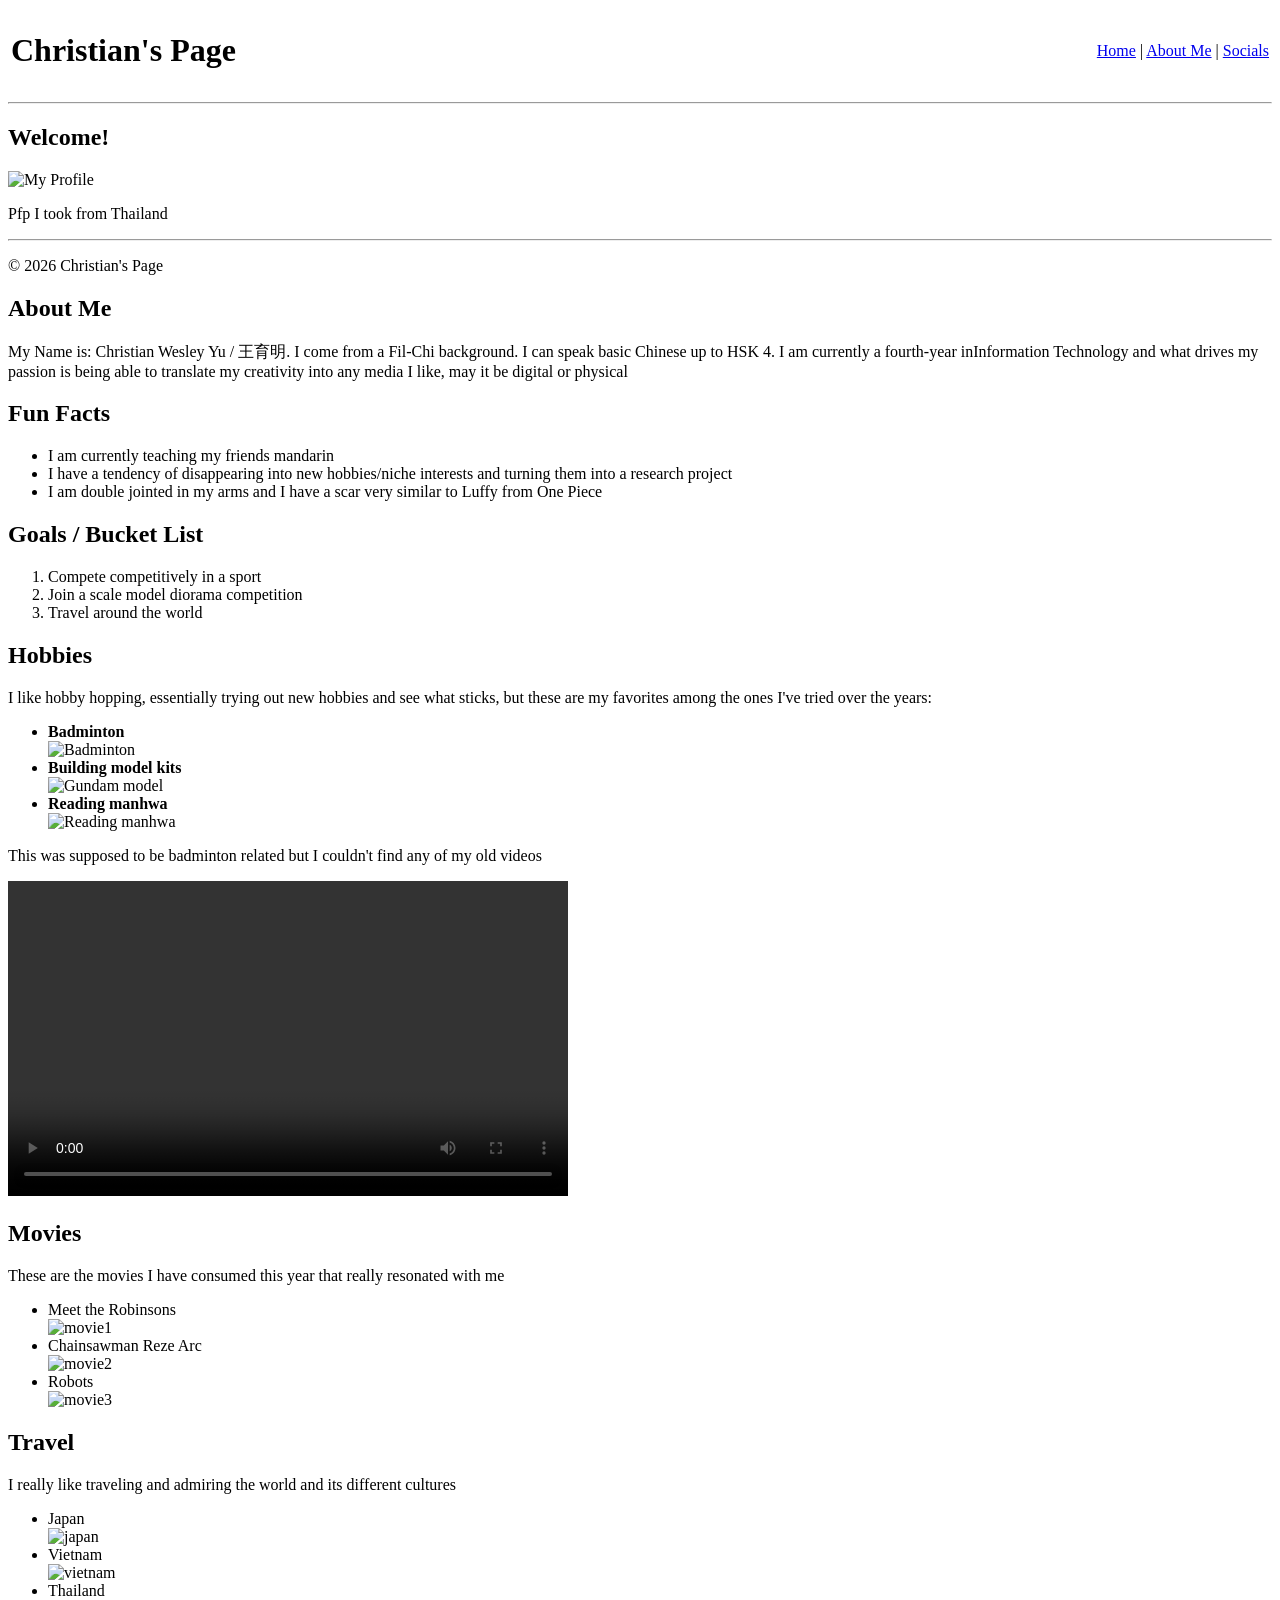
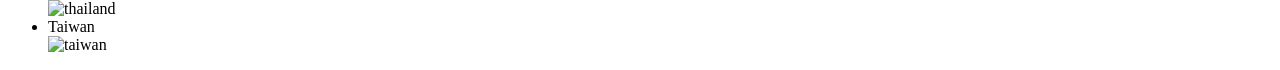
==== me.html @ 3c87f2cc "Add files via upload" ====
<!DOCTYPE html>
<html lang="en">
<head>
    <meta charset="UTF-8">
    <meta name="viewport" content="width=device-width, initial-scale=1.0">
    <title>Christian's Page</title>
</head>
<body>
    
    <table width="100%">
        <tr>
            <td><h1>Christian's Page</h1></td>
            <td align="right">
                <a href="index.html">Home</a> | 
                <a href="me.html">About Me</a> | 
                <a href="socials.html">Socials</a>
            </td>
        </tr>
    </table>
    <hr>

    
    <main>
        <h2>Welcome!</h2>
        
        
    <img src="pictures/pfp.jpg" alt="My Profile" width="300">        
        <p>Pfp I took from Thailand</p>
    </main>

    <footer>
        <hr>
        <p>&copy; 2026 Christian's Page</p>
    </footer>
</body>
</html>

<main>
    <section>
        <h2>About Me</h2>
        <p>My Name is: Christian Wesley Yu / 王育明. I come from a Fil-Chi background. I can speak basic Chinese up to HSK 4. I am currently a fourth-year inInformation Technology and what drives my passion is being able to translate my creativity into any media I like, may it be digital or physical</p>
    </section>
    
    <section>
        <h2>Fun Facts</h2>
        <ul>
            <li>I am currently teaching my friends mandarin</li>
            <li>I have a tendency of disappearing  into new hobbies/niche interests and turning them into a research project</li>
            <li>I am double jointed in my arms and I have a scar very similar to Luffy from One Piece</li>
        </ul>
    </section>
    
    <section>
        <h2>Goals / Bucket List</h2>
        <ol>
            <li>Compete competitively in a sport</li>
            <li>Join a scale model diorama competition</li>
            <li>Travel around the world</li>
            
        </ol>
    </section>
    
<section>
    <h2>Hobbies</h2>
    <p>I like hobby hopping, essentially trying out new hobbies and see what sticks, but these are my favorites among the ones I've tried over the years:</p>
    
    <ul>
        <li>
            <strong>Badminton</strong>
            <br>
            <img src="pictures/badminton.jpg" alt="Badminton" width="100">
        </li>
        
        <li>
            <strong>Building model kits</strong>
            <br>
            <img src="pictures/gundam.jpg" alt="Gundam model" width="100">
        </li>
        
        <li>
            <strong>Reading manhwa</strong>
            <br>
            <img src="pictures/read.jpg" alt="Reading manhwa" width="100">
        </li>
    </ul>
    
    <p>This was supposed to be badminton related but I couldn't find any of my old videos</p>
    
    <video width="560" height="315" controls>
        <source src="videos/Badminton.mp4" type="video/mp4">
        Your browser does not support the video tag.
    </video>
</section>

    <section>
        <h2>Movies</h2>
        <p>These are the movies I have consumed this year that really resonated with me</p>
        <ul>
            <li>Meet the Robinsons</li>
            <img src="pictures/movie1.jpeg" alt="movie1" width="100">
            <li>Chainsawman Reze Arc</li>
            <img src="pictures/movie2.jpg" alt="movie2" width="100">  
            <li>Robots</li>
            <img src="pictures/movie3.jpg" alt="movie3" width="100">      
        </ul>
    </section>

        <section>
        <h2>Travel</h2>
        <p>I really like traveling and admiring the world and its different cultures</p>
        <ul>
            <li>Japan</li>
            <img src="pictures/japan.jpg" alt="japan" width="100">
            <li>Vietnam</li>
            <img src="pictures/vietnam.jpg" alt="vietnam" width="100">  
            <li>Thailand</li>
            <img src="pictures/thailand.jpg" alt="thailand" width="100">     
              <li>Taiwan</li>
            <img src="pictures/taiwan.jpg" alt="taiwan" width="100">       
        </ul>
    </section>
</main>
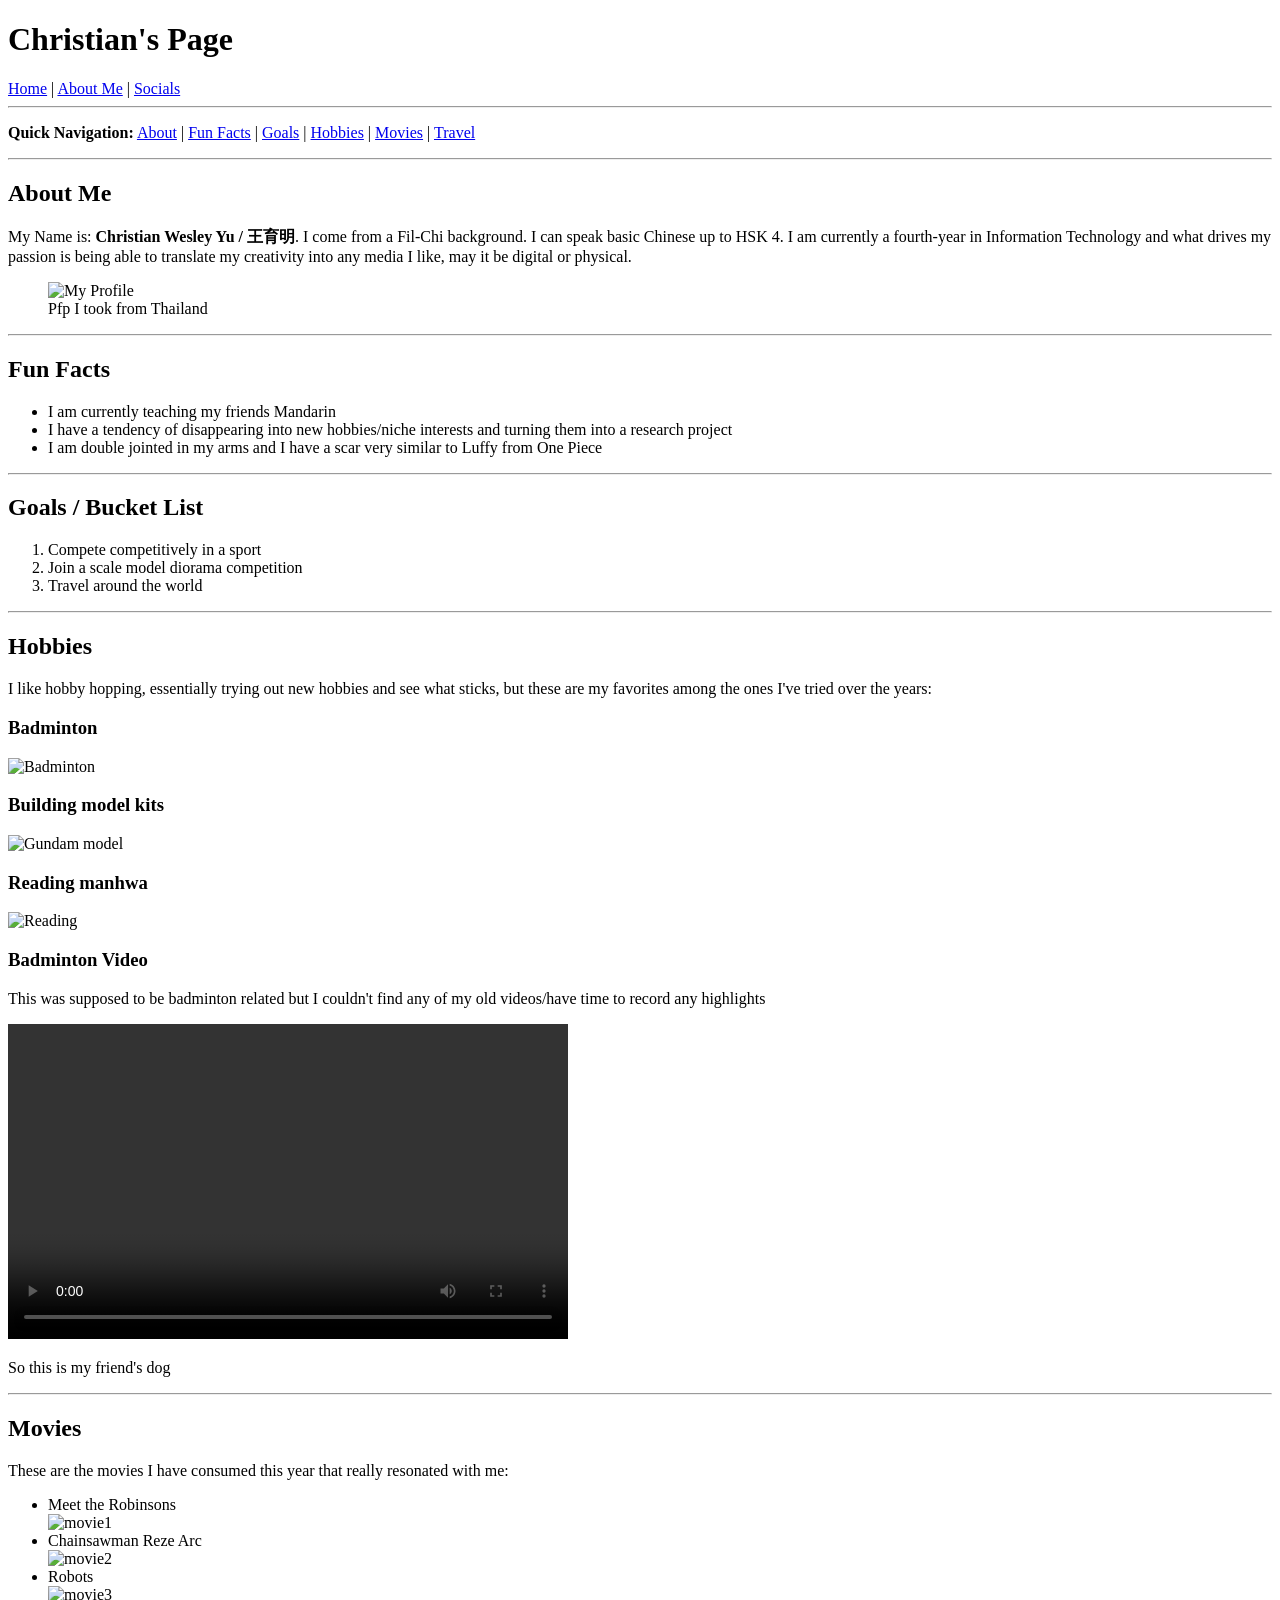
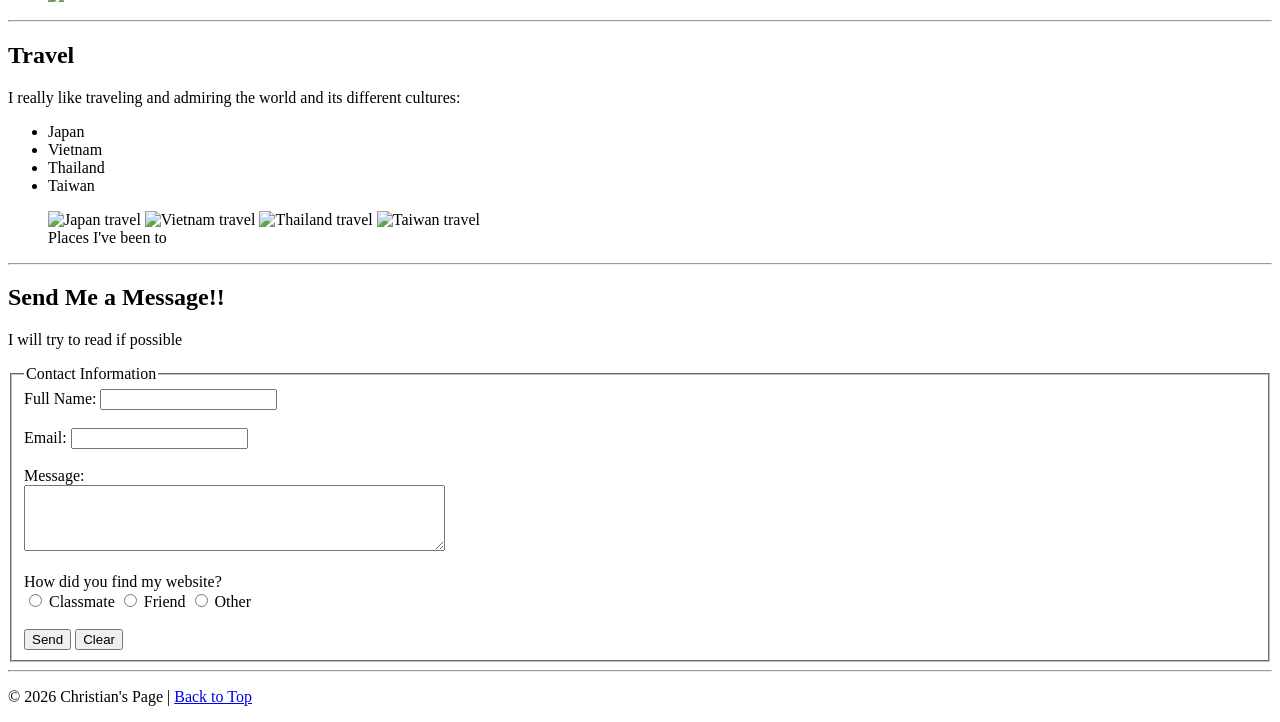
==== commit 3657ffae: "Add files via upload" ====
--- a/me.html
+++ b/me.html
@@ -3,121 +3,183 @@
 <head>
     <meta charset="UTF-8">
     <meta name="viewport" content="width=device-width, initial-scale=1.0">
-    <title>Christian's Page</title>
+    <title>Christian's Page - About Me</title>
 </head>
 <body>
-    
-    <table width="100%">
-        <tr>
-            <td><h1>Christian's Page</h1></td>
-            <td align="right">
-                <a href="index.html">Home</a> | 
-                <a href="me.html">About Me</a> | 
-                <a href="socials.html">Socials</a>
-            </td>
-        </tr>
-    </table>
+    <!-- SEMANTIC: Header -->
+    <header>
+        <h1>Christian's Page</h1>
+        <nav>
+            <a href="index.html">Home</a> | 
+            <a href="me.html">About Me</a> | 
+            <a href="socials.html">Socials</a>
+        </nav>
+        <hr>
+    </header>
+
+    <!-- SEMANTIC: Navigation for within-page links -->
+    <nav>
+        <p><strong>Quick Navigation:</strong> 
+            <a href="#about">About</a> | 
+            <a href="#funfacts">Fun Facts</a> | 
+            <a href="#goals">Goals</a> | 
+            <a href="#hobbies">Hobbies</a> | 
+            <a href="#movies">Movies</a> | 
+            <a href="#travel">Travel</a>
+        </p>
+    </nav>
+
     <hr>
 
-    
+    <!-- SEMANTIC: Main content -->
     <main>
-        <h2>Welcome!</h2>
-        
-        
-    <img src="pictures/pfp.jpg" alt="My Profile" width="300">        
-        <p>Pfp I took from Thailand</p>
-    </main>
+        <!-- SEMANTIC: Section with id for within-page link -->
+        <section id="about">
+            <h2>About Me</h2>
+            <p>My Name is: <strong>Christian Wesley Yu / 王育明</strong>. I come from a Fil-Chi background. I can speak basic Chinese up to HSK 4. I am currently a fourth-year in Information Technology and what drives my passion is being able to translate my creativity into any media I like, may it be digital or physical.</p>
+            
+            <figure>
+                <img src="pictures/pfp.jpg" alt="My Profile" width="300">  
+                <figcaption>Pfp I took from Thailand</figcaption>
+            </figure>
+        </section>
 
-    <footer>
         <hr>
-        <p>&copy; 2026 Christian's Page</p>
-    </footer>
-</body>
-</html>
 
-<main>
-    <section>
-        <h2>About Me</h2>
-        <p>My Name is: Christian Wesley Yu / 王育明. I come from a Fil-Chi background. I can speak basic Chinese up to HSK 4. I am currently a fourth-year inInformation Technology and what drives my passion is being able to translate my creativity into any media I like, may it be digital or physical</p>
-    </section>
-    
-    <section>
-        <h2>Fun Facts</h2>
-        <ul>
-            <li>I am currently teaching my friends mandarin</li>
-            <li>I have a tendency of disappearing  into new hobbies/niche interests and turning them into a research project</li>
-            <li>I am double jointed in my arms and I have a scar very similar to Luffy from One Piece</li>
-        </ul>
-    </section>
-    
-    <section>
-        <h2>Goals / Bucket List</h2>
-        <ol>
-            <li>Compete competitively in a sport</li>
-            <li>Join a scale model diorama competition</li>
-            <li>Travel around the world</li>
+        <section id="funfacts">
+            <h2>Fun Facts</h2>
+            <ul>
+                <li>I am currently teaching my friends Mandarin</li>
+                <li>I have a tendency of disappearing into new hobbies/niche interests and turning them into a research project</li>
+                <li>I am double jointed in my arms and I have a scar very similar to Luffy from One Piece</li>
+            </ul>
+        </section>
+
+        <hr>
+
+        <section id="goals">
+            <h2>Goals / Bucket List</h2>
+            <ol>
+                <li>Compete competitively in a sport</li>
+                <li>Join a scale model diorama competition</li>
+                <li>Travel around the world</li>
+            </ol>
+        </section>
+
+        <hr>
+
+        <section id="hobbies">
+            <h2>Hobbies</h2>
+            <p>I like hobby hopping, essentially trying out new hobbies and see what sticks, but these are my favorites among the ones I've tried over the years:</p>
             
-        </ol>
-    </section>
-    
-<section>
-    <h2>Hobbies</h2>
-    <p>I like hobby hopping, essentially trying out new hobbies and see what sticks, but these are my favorites among the ones I've tried over the years:</p>
-    
-    <ul>
-        <li>
-            <strong>Badminton</strong>
-            <br>
-            <img src="pictures/badminton.jpg" alt="Badminton" width="100">
-        </li>
-        
-        <li>
-            <strong>Building model kits</strong>
-            <br>
-            <img src="pictures/gundam.jpg" alt="Gundam model" width="100">
-        </li>
-        
-        <li>
-            <strong>Reading manhwa</strong>
-            <br>
-            <img src="pictures/read.jpg" alt="Reading manhwa" width="100">
-        </li>
-    </ul>
-    
-    <p>This was supposed to be badminton related but I couldn't find any of my old videos</p>
-    
-    <video width="560" height="315" controls>
-        <source src="videos/Badminton.mp4" type="video/mp4">
-        Your browser does not support the video tag.
-    </video>
-</section>
+            <article>
+                <h3>Badminton</h3>
+                <img src="pictures/badminton.jpg" alt="Badminton" width="200">
+            </article>
 
-    <section>
-        <h2>Movies</h2>
-        <p>These are the movies I have consumed this year that really resonated with me</p>
-        <ul>
-            <li>Meet the Robinsons</li>
+            <article>
+                <h3>Building model kits</h3>
+                <img src="pictures/gundam.jpg" alt="Gundam model" width="200">
+            </article>
+
+            <article>
+                <h3>Reading manhwa</h3>
+                <img src="pictures/read.jpg" alt="Reading" width="200">
+            </article>
+
+            <!-- Video section -->
+            <article>
+                <h3>Badminton Video</h3>
+                <p>This was supposed to be badminton related but I couldn't find any of my old videos/have time to record any highlights</p>
+                
+                <video width="560" height="315" controls>
+                    <source src="videos/Badminton.mp4" type="video/mp4">
+                    <source src="videos/Badminton.webm" type="video/webm">
+                    Your browser does not support the video tag. <a href="videos/Badminton.mp4">Download the video</a> instead.
+                </video>
+                <p>So this is my friend's dog</p>
+            </article>
+        </section>
+
+        <hr>
+
+        <section id="movies">
+            <h2>Movies</h2>
+            <p>These are the movies I have consumed this year that really resonated with me:</p>
+            <ul>
+                <li>Meet the Robinsons</li>
             <img src="pictures/movie1.jpeg" alt="movie1" width="100">
             <li>Chainsawman Reze Arc</li>
             <img src="pictures/movie2.jpg" alt="movie2" width="100">  
             <li>Robots</li>
-            <img src="pictures/movie3.jpg" alt="movie3" width="100">      
-        </ul>
-    </section>
+            <img src="pictures/movie3.jpg" alt="movie3" width="100">    
+            </ul>
+        </section>
 
-        <section>
-        <h2>Travel</h2>
-        <p>I really like traveling and admiring the world and its different cultures</p>
-        <ul>
-            <li>Japan</li>
-            <img src="pictures/japan.jpg" alt="japan" width="100">
-            <li>Vietnam</li>
-            <img src="pictures/vietnam.jpg" alt="vietnam" width="100">  
-            <li>Thailand</li>
-            <img src="pictures/thailand.jpg" alt="thailand" width="100">     
-              <li>Taiwan</li>
-            <img src="pictures/taiwan.jpg" alt="taiwan" width="100">       
-        </ul>
-    </section>
-</main>
+        <hr>
 
+        <section id="travel">
+            <h2>Travel</h2>
+            <p>I really like traveling and admiring the world and its different cultures:</p>
+            <ul>
+                <li>Japan</li>
+                <li>Vietnam</li>
+                <li>Thailand</li>
+                <li>Taiwan</li>
+            </ul>
+            
+            <!-- Travel images -->
+            <figure>
+                <img src="pictures/japan.jpg" alt="Japan travel" width="150">
+                <img src="pictures/vietnam.jpg" alt="Vietnam travel" width="150">
+                <img src="pictures/thailand.jpg" alt="Thailand travel" width="150">
+                <img src="pictures/taiwan.jpg" alt="Taiwan travel" width="150">
+                <figcaption>Places I've been to</figcaption>
+            </figure>
+        </section>
+
+        <hr>
+
+        <section id="contact-form">
+            <h2>Send Me a Message!!</h2>
+            <p>I will try to read if possible</p>
+            <form action="#" method="post">
+                <fieldset>
+                    <legend>Contact Information</legend>
+                    
+                    <label for="fullname">Full Name:</label>
+                    <input type="text" id="fullname" name="fullname" required>
+                    <br><br>
+
+                    <label for="email">Email:</label>
+                    <input type="email" id="email" name="email" required>
+                    <br><br>
+
+                    <label for="message">Message:</label><br>
+                    <textarea id="message" name="message" rows="4" cols="50"></textarea>
+                    <br><br>
+
+                    <label>How did you find my website?</label><br>
+                    <input type="radio" id="classmate" name="source" value="classmate">
+                    <label for="classmate">Classmate</label>
+                    <input type="radio" id="friend" name="source" value="friend">
+                    <label for="friend">Friend</label>
+                    <input type="radio" id="other" name="source" value="other">
+                    <label for="other">Other</label>
+                    <br><br>
+
+                    <button type="submit">Send</button>
+                    <button type="reset">Clear</button>
+                </fieldset>
+            </form>
+        </section>
+    </main>
+
+    <hr>
+
+    <!-- SEMANTIC: Footer -->
+    <footer>
+        <p>&copy; 2026 Christian's Page | <a href="#top">Back to Top</a></p>
+    </footer>
+</body>
+</html>
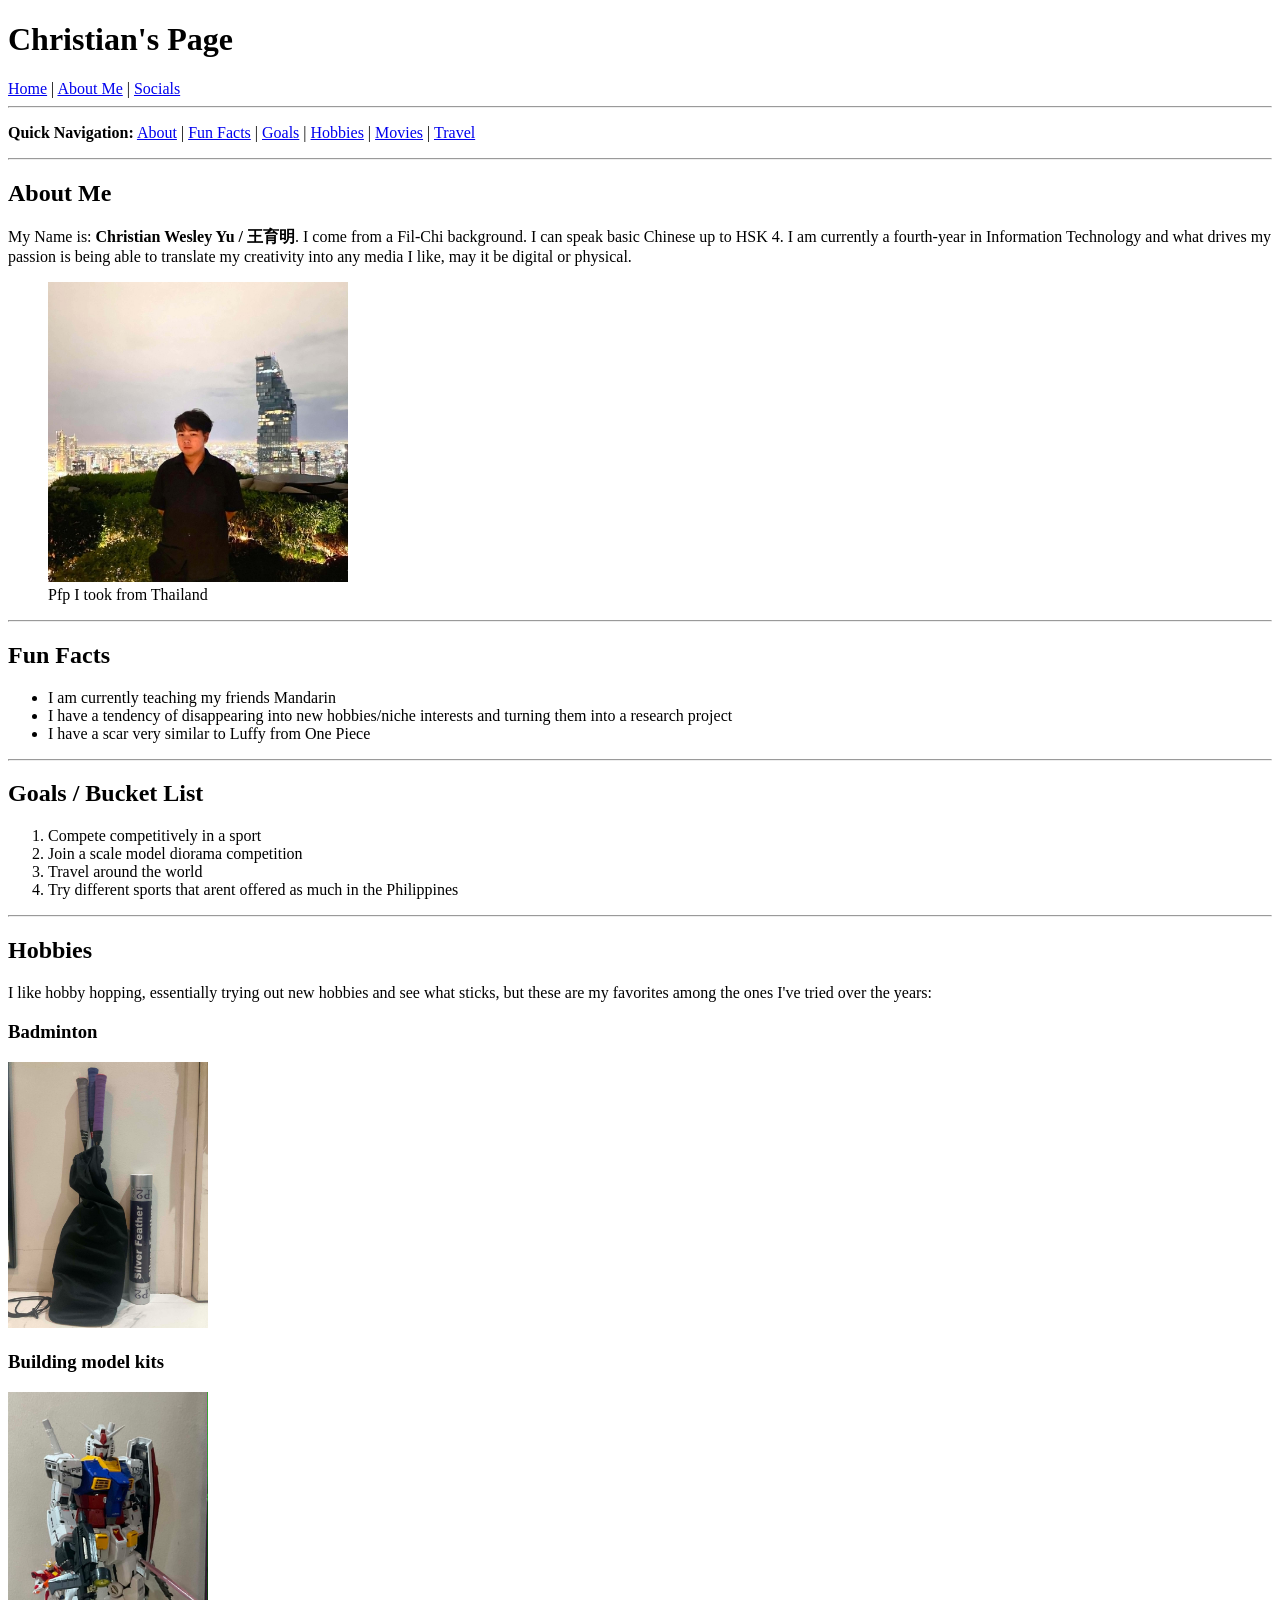
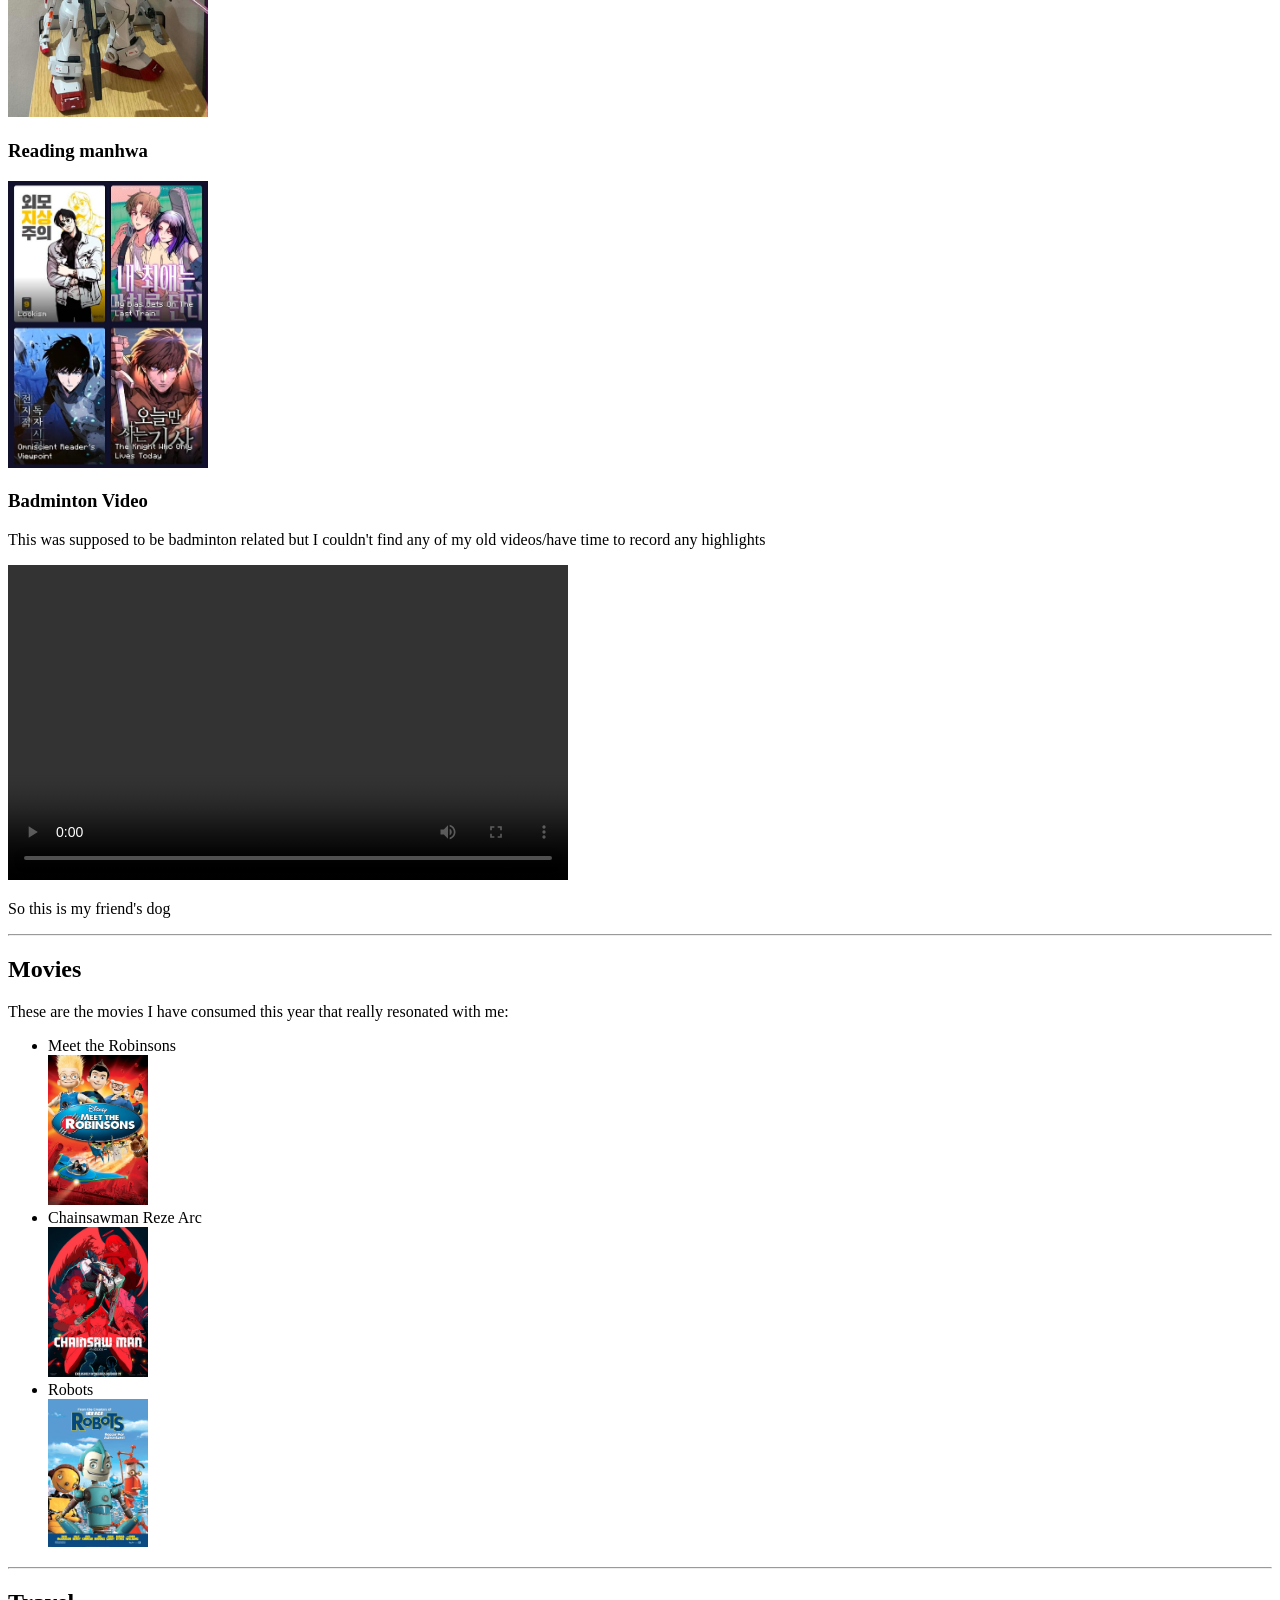
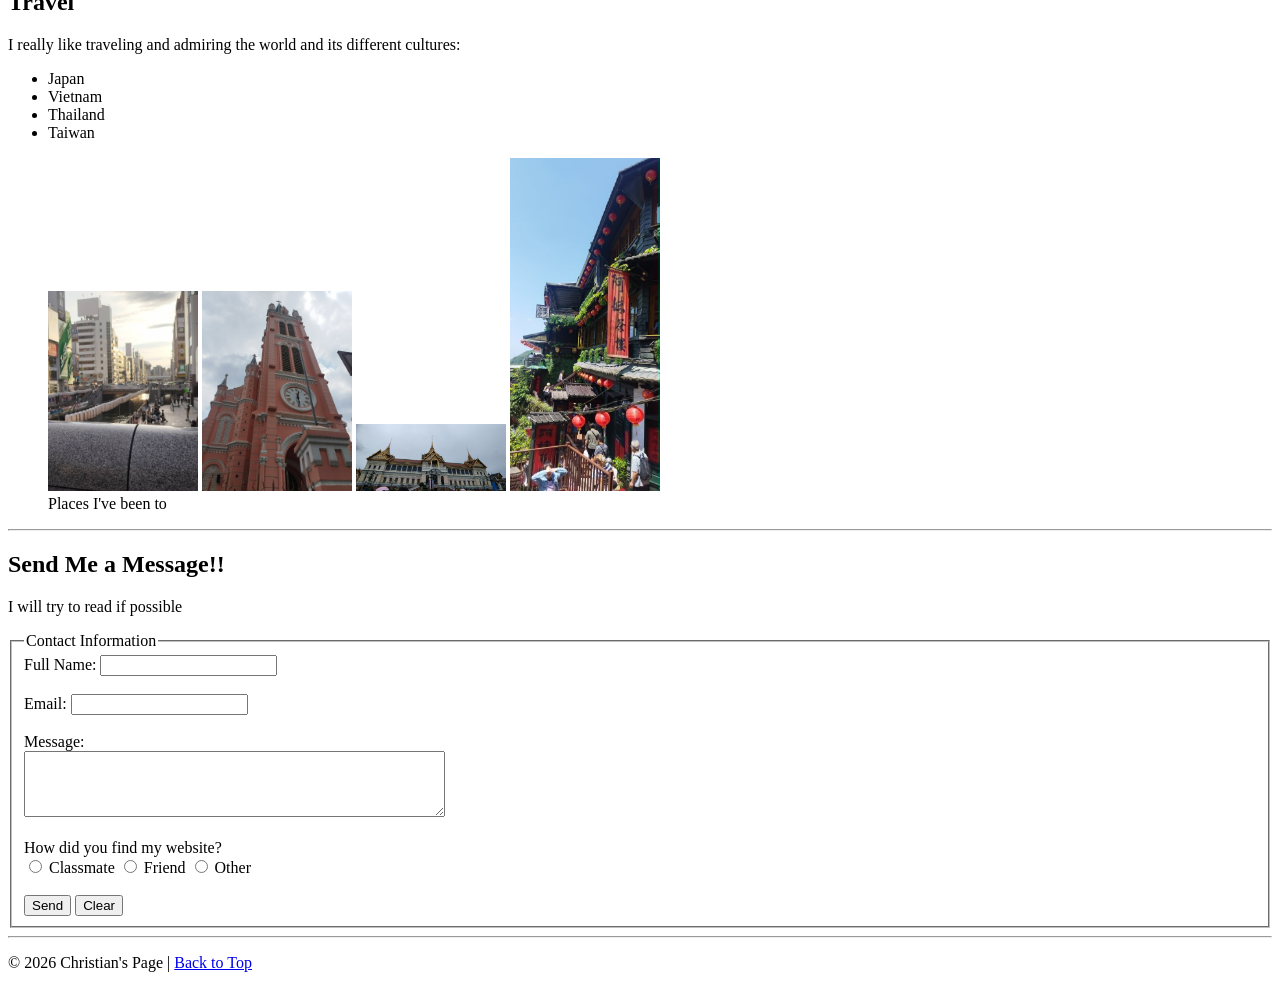
==== commit be105c33: "Add files via upload" ====
--- a/me.html
+++ b/me.html
@@ -6,7 +6,7 @@
     <title>Christian's Page - About Me</title>
 </head>
 <body>
-    <!-- SEMANTIC: Header -->
+    
     <header>
         <h1>Christian's Page</h1>
         <nav>
@@ -17,7 +17,7 @@
         <hr>
     </header>
 
-    <!-- SEMANTIC: Navigation for within-page links -->
+    
     <nav>
         <p><strong>Quick Navigation:</strong> 
             <a href="#about">About</a> | 
@@ -31,9 +31,9 @@
 
     <hr>
 
-    <!-- SEMANTIC: Main content -->
+    
     <main>
-        <!-- SEMANTIC: Section with id for within-page link -->
+        
         <section id="about">
             <h2>About Me</h2>
             <p>My Name is: <strong>Christian Wesley Yu / 王育明</strong>. I come from a Fil-Chi background. I can speak basic Chinese up to HSK 4. I am currently a fourth-year in Information Technology and what drives my passion is being able to translate my creativity into any media I like, may it be digital or physical.</p>
@@ -51,7 +51,7 @@
             <ul>
                 <li>I am currently teaching my friends Mandarin</li>
                 <li>I have a tendency of disappearing into new hobbies/niche interests and turning them into a research project</li>
-                <li>I am double jointed in my arms and I have a scar very similar to Luffy from One Piece</li>
+                <li>I have a scar very similar to Luffy from One Piece</li>
             </ul>
         </section>
 
@@ -63,6 +63,7 @@
                 <li>Compete competitively in a sport</li>
                 <li>Join a scale model diorama competition</li>
                 <li>Travel around the world</li>
+                <li>Try different sports that arent offered as much in the Philippines</li>
             </ol>
         </section>
 
@@ -87,7 +88,7 @@
                 <img src="pictures/read.jpg" alt="Reading" width="200">
             </article>
 
-            <!-- Video section -->
+            
             <article>
                 <h3>Badminton Video</h3>
                 <p>This was supposed to be badminton related but I couldn't find any of my old videos/have time to record any highlights</p>
@@ -128,7 +129,6 @@
                 <li>Taiwan</li>
             </ul>
             
-            <!-- Travel images -->
             <figure>
                 <img src="pictures/japan.jpg" alt="Japan travel" width="150">
                 <img src="pictures/vietnam.jpg" alt="Vietnam travel" width="150">
@@ -177,7 +177,7 @@
 
     <hr>
 
-    <!-- SEMANTIC: Footer -->
+    
     <footer>
         <p>&copy; 2026 Christian's Page | <a href="#top">Back to Top</a></p>
     </footer>
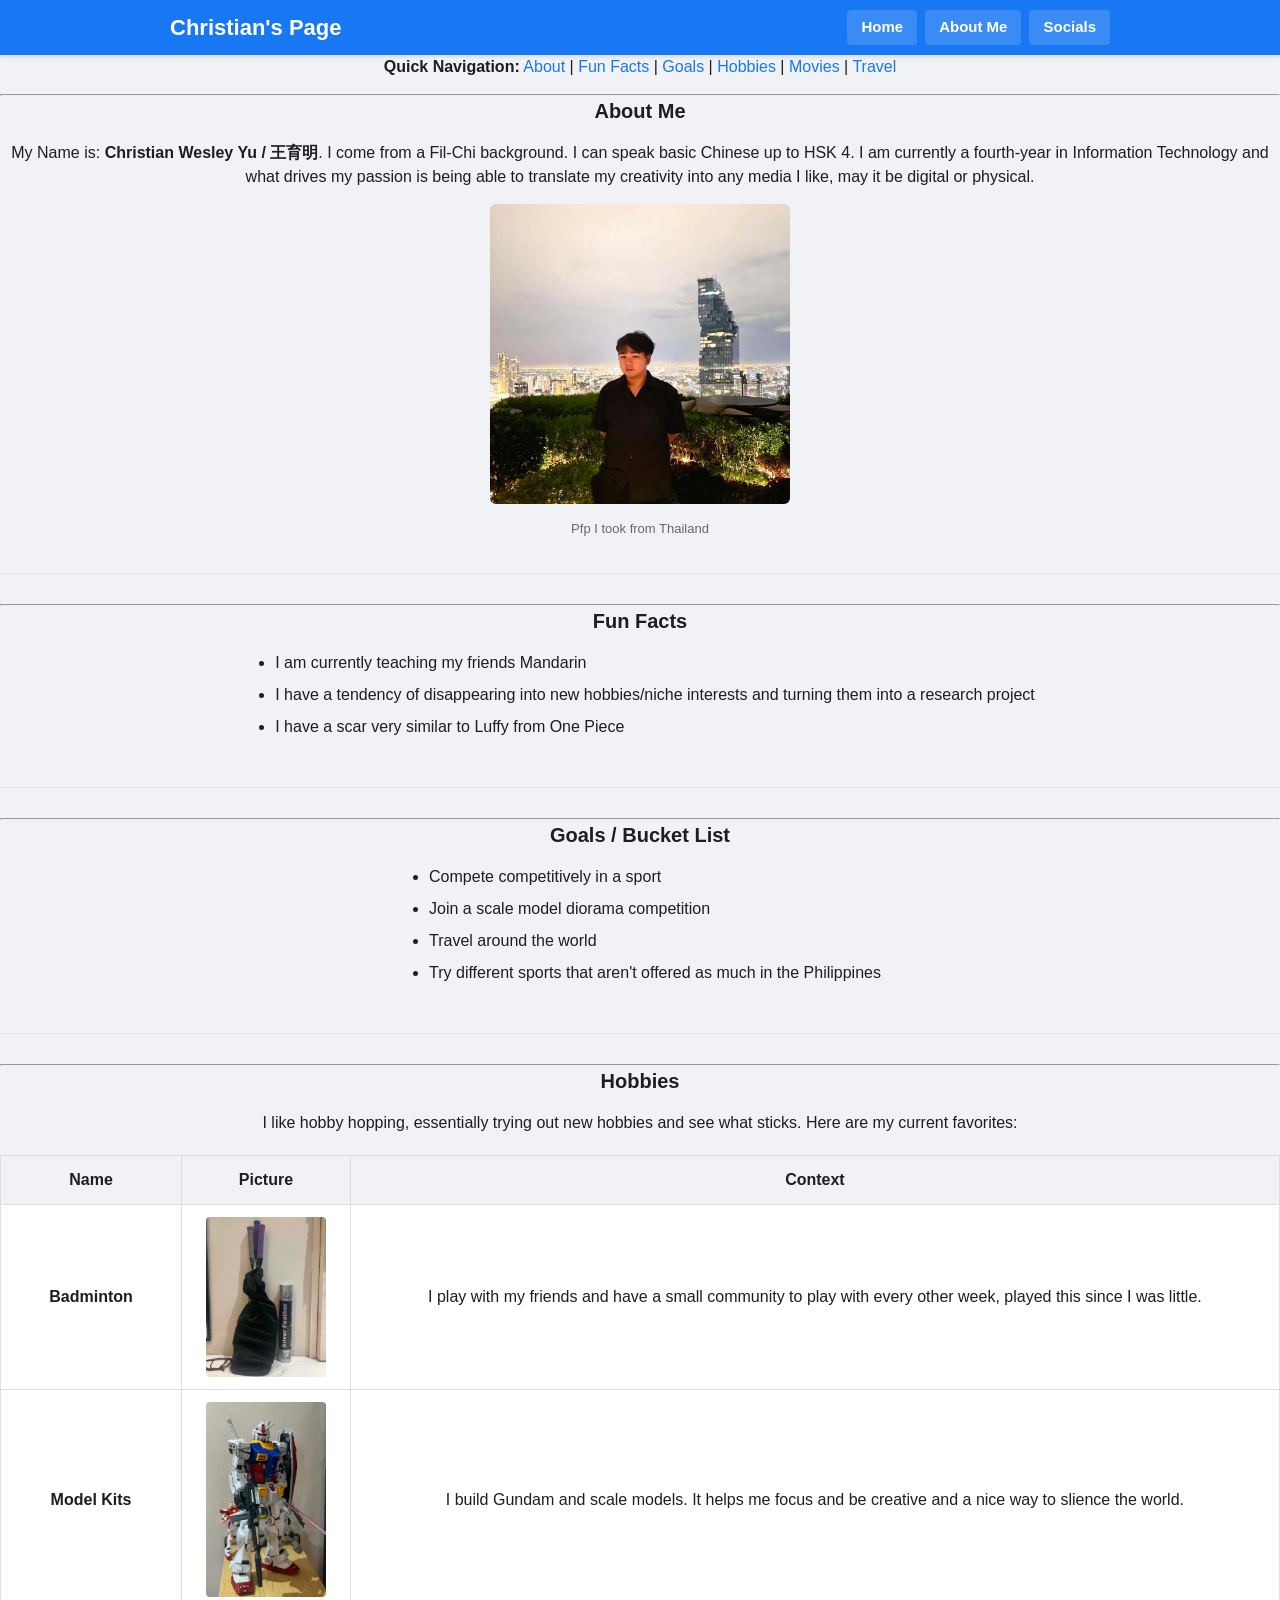
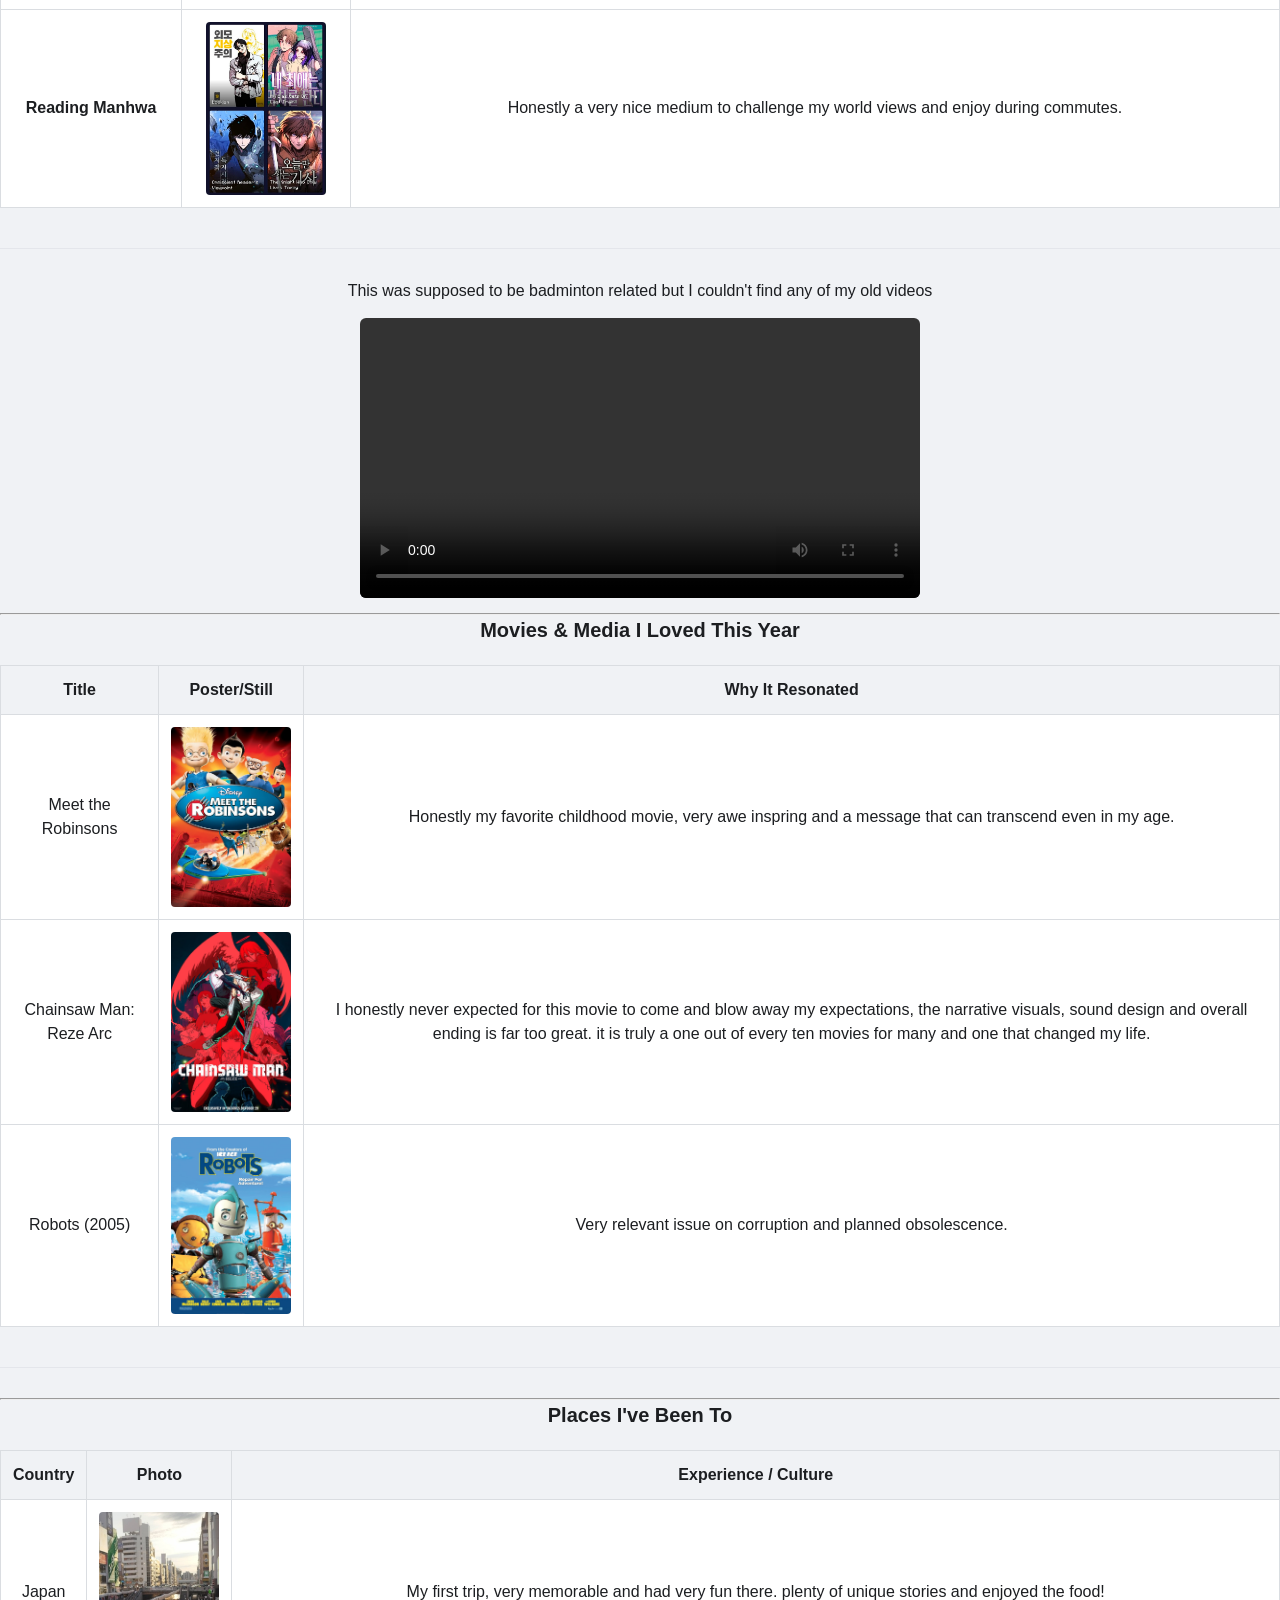
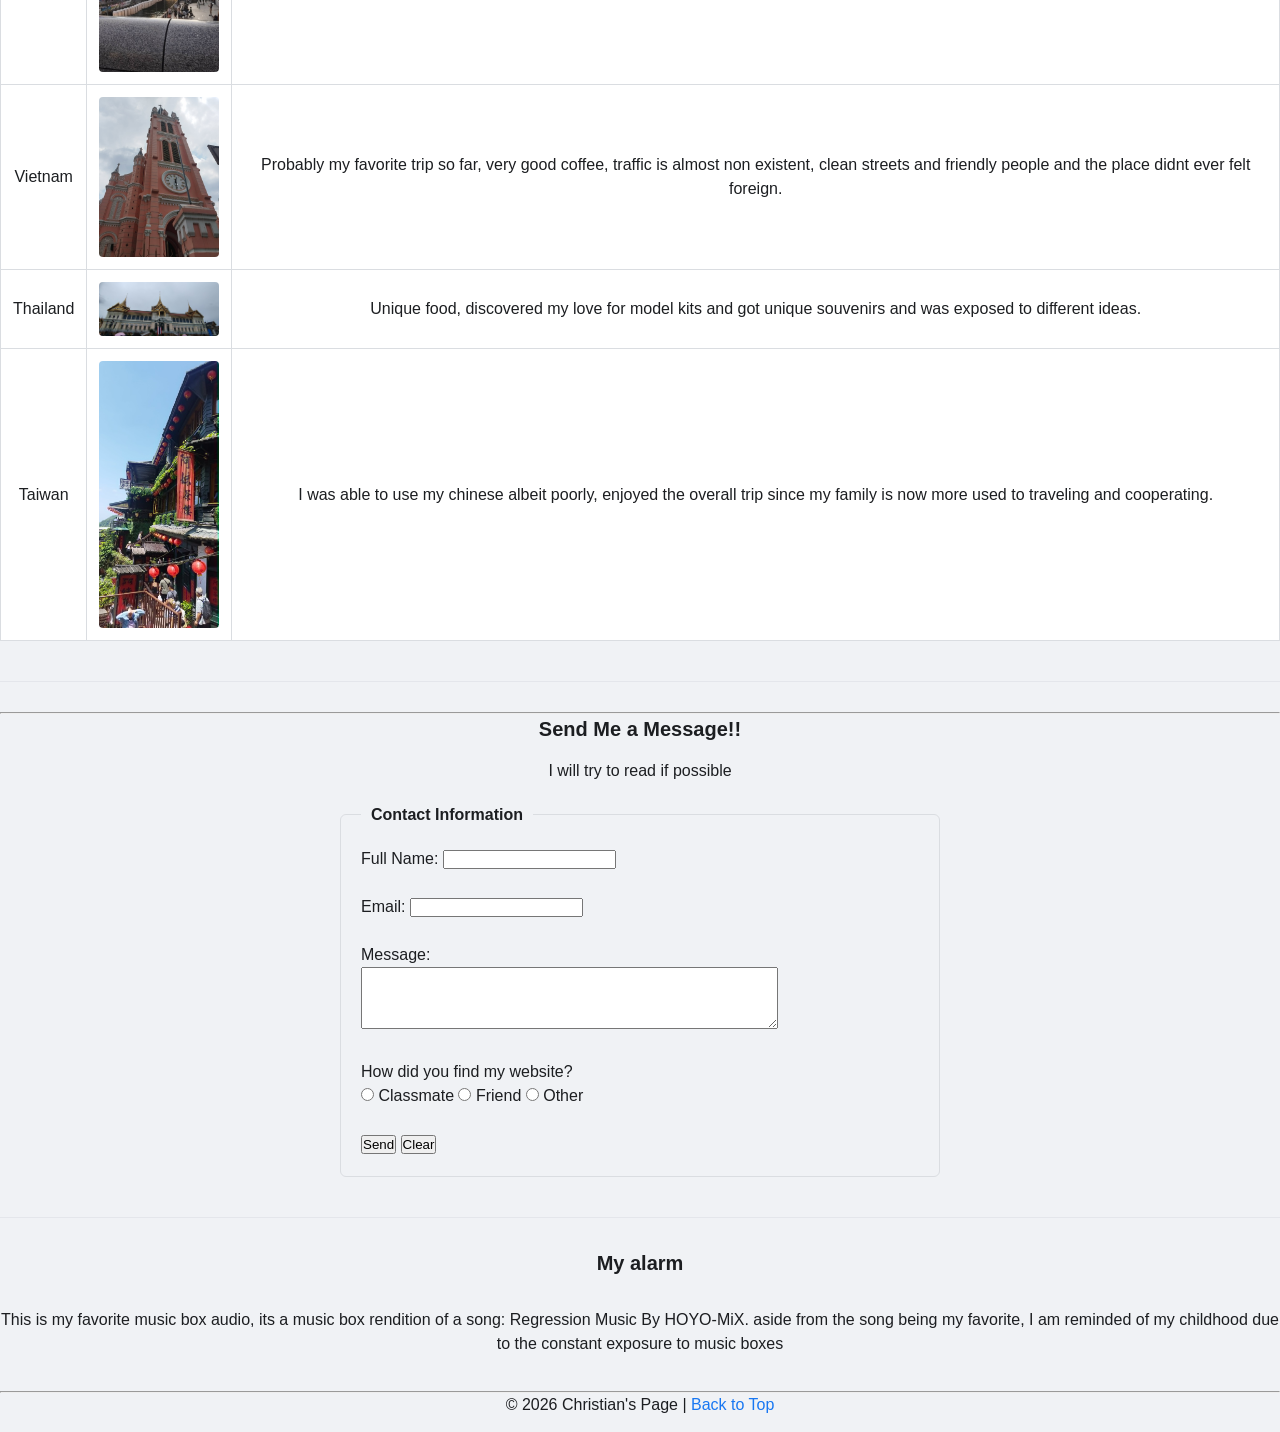
==== commit 69e127aa: "Add files via upload Added styles and more text and context" ====
--- a/me.html
+++ b/me.html
@@ -4,18 +4,20 @@
     <meta charset="UTF-8">
     <meta name="viewport" content="width=device-width, initial-scale=1.0">
     <title>Christian's Page - About Me</title>
+    <link rel="stylesheet" href="style.css">
 </head>
 <body>
     
-    <header>
-        <h1>Christian's Page</h1>
-        <nav>
-            <a href="index.html">Home</a> | 
-            <a href="me.html">About Me</a> | 
+<header class="page-header">
+    <div class="header-inner">
+        <h1 class="page-title">Christian's Page</h1>
+        <nav class="main-nav">
+            <a href="index.html">Home</a>
+            <a href="me.html">About Me</a>
             <a href="socials.html">Socials</a>
         </nav>
-        <hr>
-    </header>
+    </div>
+</header>
 
     
     <nav>
@@ -57,86 +59,126 @@
 
         <hr>
 
-        <section id="goals">
-            <h2>Goals / Bucket List</h2>
-            <ol>
-                <li>Compete competitively in a sport</li>
-                <li>Join a scale model diorama competition</li>
-                <li>Travel around the world</li>
-                <li>Try different sports that arent offered as much in the Philippines</li>
-            </ol>
-        </section>
+<section id="goals">
+    <h2>Goals / Bucket List</h2>
+    <ul>
+        <li>Compete competitively in a sport</li>
+        <li>Join a scale model diorama competition</li>
+        <li>Travel around the world</li>
+        <li>Try different sports that aren't offered as much in the Philippines</li>
+    </ul>
+</section>
 
         <hr>
 
         <section id="hobbies">
-            <h2>Hobbies</h2>
-            <p>I like hobby hopping, essentially trying out new hobbies and see what sticks, but these are my favorites among the ones I've tried over the years:</p>
-            
-            <article>
-                <h3>Badminton</h3>
-                <img src="pictures/badminton.jpg" alt="Badminton" width="200">
-            </article>
-
-            <article>
-                <h3>Building model kits</h3>
-                <img src="pictures/gundam.jpg" alt="Gundam model" width="200">
-            </article>
-
-            <article>
-                <h3>Reading manhwa</h3>
-                <img src="pictures/read.jpg" alt="Reading" width="200">
-            </article>
-
-            
-            <article>
-                <h3>Badminton Video</h3>
-                <p>This was supposed to be badminton related but I couldn't find any of my old videos/have time to record any highlights</p>
-                
-                <video width="560" height="315" controls>
-                    <source src="videos/Badminton.mp4" type="video/mp4">
-                    <source src="videos/Badminton.webm" type="video/webm">
-                    Your browser does not support the video tag. <a href="videos/Badminton.mp4">Download the video</a> instead.
-                </video>
-                <p>So this is my friend's dog</p>
-            </article>
-        </section>
+    <h2>Hobbies</h2>
+    <p>I like hobby hopping, essentially trying out new hobbies and see what sticks. Here are my current favorites:</p>
+    
+    <table class="content-table">
+        <thead>
+            <tr>
+                <th>Name</th>
+                <th>Picture</th>
+                <th>Context</th>
+            </tr>
+        </thead>
+        <tbody>
+            <tr>
+                <td><strong>Badminton</strong></td>
+                <td><img src="pictures/badminton.jpg" alt="Badminton"></td>
+                <td>I play with my friends and have a small community to play with every other week, played this since I was little.</td>
+            </tr>
+            <tr>
+                <td><strong>Model Kits</strong></td>
+                <td><img src="pictures/gundam.jpg" alt="Gundam Model"></td>
+                <td>I build Gundam and scale models. It helps me focus and be creative and a nice way to slience the world.</td>
+            </tr>
+            <tr>
+                <td><strong>Reading Manhwa</strong></td>
+                <td><img src="pictures/read.jpg" alt="Reading"></td>
+                <td>Honestly a very nice medium to challenge my world views and enjoy during commutes.</td>
+            </tr>
+        </tbody>
+    </table>
+</section>
+
+        </section>
+<p>This was supposed to be badminton related but I couldn't find any of my old videos</p>
+
+<video width="560" height="315" controls>
+    <source src="videos/Badminton.mp4" type="video/mp4">
+    Your browser does not support the video tag.
+</video>
 
         <hr>
 
         <section id="movies">
-            <h2>Movies</h2>
-            <p>These are the movies I have consumed this year that really resonated with me:</p>
-            <ul>
-                <li>Meet the Robinsons</li>
-            <img src="pictures/movie1.jpeg" alt="movie1" width="100">
-            <li>Chainsawman Reze Arc</li>
-            <img src="pictures/movie2.jpg" alt="movie2" width="100">  
-            <li>Robots</li>
-            <img src="pictures/movie3.jpg" alt="movie3" width="100">    
-            </ul>
-        </section>
-
-        <hr>
-
-        <section id="travel">
-            <h2>Travel</h2>
-            <p>I really like traveling and admiring the world and its different cultures:</p>
-            <ul>
-                <li>Japan</li>
-                <li>Vietnam</li>
-                <li>Thailand</li>
-                <li>Taiwan</li>
-            </ul>
-            
-            <figure>
-                <img src="pictures/japan.jpg" alt="Japan travel" width="150">
-                <img src="pictures/vietnam.jpg" alt="Vietnam travel" width="150">
-                <img src="pictures/thailand.jpg" alt="Thailand travel" width="150">
-                <img src="pictures/taiwan.jpg" alt="Taiwan travel" width="150">
-                <figcaption>Places I've been to</figcaption>
-            </figure>
-        </section>
+    <h2>Movies & Media I Loved This Year</h2>
+    <table class="content-table">
+        <thead>
+            <tr>
+                <th>Title</th>
+                <th>Poster/Still</th>
+                <th>Why It Resonated</th>
+            </tr>
+        </thead>
+        <tbody>
+            <tr>
+                <td>Meet the Robinsons</td>
+                <td><img src="pictures/movie1.jpeg" alt="Meet the Robinsons"></td>
+                <td>Honestly my favorite childhood movie, very awe inspring and a message that can transcend even in my age.</td>
+            </tr>
+            <tr>
+                <td>Chainsaw Man: Reze Arc</td>
+                <td><img src="pictures/movie2.jpg" alt="Reze Arc"></td>
+                <td>I honestly never expected for this movie to come and blow away my expectations, the narrative visuals, sound design and overall ending is far too great. it is truly a one out of every ten movies for many and one that changed my life.</td>
+            </tr>
+            <tr>
+                <td>Robots (2005)</td>
+                <td><img src="pictures/movie3.jpg" alt="Robots Movie"></td> 
+                <td>Very relevant issue on corruption and planned obsolescence.</td>
+            </tr>
+        </tbody>
+    </table>
+</section>
+
+        <hr>
+
+  <section id="travel">
+    <h2>Places I've Been To</h2>
+    <table class="content-table">
+        <thead>
+            <tr>
+                <th>Country</th>
+                <th>Photo</th>
+                <th>Experience / Culture</th>
+            </tr>
+        </thead>
+        <tbody>
+            <tr>
+                <td>Japan</td>
+                <td><img src="pictures/japan.jpg" alt="Japan"></td>
+                <td>My first trip, very memorable and had very fun there. plenty of unique stories and enjoyed the food!</td>
+            </tr>
+            <tr>
+                <td>Vietnam</td>
+                <td><img src="pictures/vietnam.jpg" alt="Vietnam"></td>
+                <td>Probably my favorite trip so far, very good coffee, traffic is almost non existent, clean streets and friendly people and the place didnt ever felt foreign.</td>
+            </tr>
+            <tr>
+                <td>Thailand</td>
+                <td><img src="pictures/thailand.jpg" alt="Thailand"></td>
+                <td>Unique food, discovered my love for model kits and got unique souvenirs and was exposed to different ideas.</td>
+            </tr>
+             <tr>
+                <td>Taiwan</td>
+                <td><img src="pictures/taiwan.jpg" alt="Taiwan"></td>
+                <td>I was able to use my chinese albeit poorly, enjoyed the overall trip since my family is now more used to traveling and cooperating.</td>
+            </tr>
+        </tbody>
+    </table>
+</section>
 
         <hr>
 
@@ -173,6 +215,18 @@
                 </fieldset>
             </form>
         </section>
+
+           <section>
+            <h2>My alarm</h2>
+            
+           <audio controls>
+             <source src="audio/musicbox.m4a" type="audio/mp4">
+         <source src="audio/musicbox.mp3" type="audio/mpeg">
+             Your browser does not support the audio tag.
+            </audio>
+            <p>This is my favorite music box audio, its a music box rendition of a song: Regression Music By HOYO-MiX. aside from the song being my favorite, I am reminded of my childhood due to the constant exposure to music boxes</p>
+        </section>
+
     </main>
 
     <hr>
--- a/style.css
+++ b/style.css
@@ -0,0 +1,260 @@
+* {
+  box-sizing: border-box;
+  margin: 0;
+  padding: 0;
+}
+
+body {
+  font-family: 'Helvetica Neue', Helvetica, Arial, sans-serif; 
+  background-color: #f0f2f5; 
+  color: #1c1e21;
+  line-height: 1.5;
+  text-align: center; 
+}
+
+a {
+  color: #1877f2;
+  text-decoration: none;
+}
+
+a:hover {
+  text-decoration: underline;
+}
+
+/* =========================================
+   Top bar
+   ========================================= */
+.page-header {
+  background-color: #1877f2; 
+  color: #fff;
+  position: sticky;
+  top: 0;
+  z-index: 100;
+  box-shadow: 0 2px 4px rgba(0,0,0,0.1);
+}
+
+.header-inner {
+  max-width: 980px;
+  width: 95%;
+  margin: 0 auto;
+  padding: 10px 20px;
+  display: flex;
+  justify-content: space-between; 
+  align-items: center;
+}
+
+.page-title {
+  font-size: 22px;
+  font-weight: 700;
+  margin: 0;
+  text-align: left;
+}
+
+.main-nav {
+  display: flex;
+  gap: 8px; 
+  text-align: right;
+}
+
+.main-nav a {
+  color: #fff;
+  font-weight: 600;
+  font-size: 15px;
+  padding: 6px 14px;
+  border-radius: 4px;
+  background-color: rgba(255, 255, 255, 0.15); 
+  transition: background-color 0.2s;
+}
+
+.main-nav a:hover {
+  background-color: rgba(255, 255, 255, 0.3);
+  text-decoration: none;
+}
+
+/* =========================================
+   Container
+   ========================================= */
+.page-container {
+  max-width: 800px; 
+  width: 95%;
+  margin: 20px auto;
+  background-color: #ffffff;
+  padding: 30px;
+  border-radius: 8px;
+  box-shadow: 0 1px 3px rgba(0,0,0,0.1); 
+ 
+}
+
+/* =========================================
+   Sections&Dividers
+   ========================================= */
+section {
+  margin-bottom: 30px;
+  padding-bottom: 20px;
+  border-bottom: 1px solid #e4e6eb;
+}
+
+section:last-child {
+  border-bottom: none;
+  margin-bottom: 0;
+}
+
+h2 {
+  color: #1c1e21;
+  font-size: 20px;
+  margin-bottom: 15px;
+  /* Centered by body rule */
+}
+
+h3 {
+  color: #65676b;
+  font-size: 16px;
+  margin: 10px 0;
+}
+
+p {
+  margin-bottom: 15px;
+  /* Centered by body rule */
+}
+
+/* =========================================
+   LISTS (Centered with Dots)
+   ========================================= */
+ul {
+  list-style-type: disc; 
+  padding-left: 30px; 
+  margin: 0 auto 20px auto; 
+  display: inline-block;
+  text-align: left; 
+}
+
+ul li {
+  margin-bottom: 8px;
+}
+
+/* =========================================
+   Table
+   ========================================= */
+.content-table {
+  width: 100%;
+  border-collapse: collapse;
+  margin: 20px auto;
+  background: #fff;
+  border: 1px solid #dadde1;
+}
+
+.content-table th,
+.content-table td {
+  padding: 12px;
+  border: 1px solid #dadde1;
+  text-align: center; 
+  vertical-align: middle;
+}
+
+.content-table th {
+  background-color: #f0f2f5;
+  font-weight: 600;
+  color: #1c1e21;
+}
+
+.content-table td img {
+  max-width: 120px;
+  height: auto;
+  border-radius: 4px;
+  display: block;
+  margin: 0 auto;
+}
+
+/* =========================================
+   Forms
+   ========================================= */
+form {
+  margin: 20px auto;
+  max-width: 600px;
+  text-align: left;
+}
+
+fieldset {
+  border: 1px solid #dadde1;
+  padding: 20px;
+  border-radius: 6px;
+  margin-bottom: 20px;
+}
+
+legend {
+  font-weight: 600;
+  padding: 0 10px;
+  color: #1c1e21;
+}
+
+.form-row { margin-bottom: 15px; }
+
+.form-row label {
+  display: block;
+  font-weight: 500;
+  margin-bottom: 5px;
+}
+
+.form-row input[type="text"],
+.form-row input[type="email"],
+.form-row input[type="tel"],
+.form-row textarea,
+.form-row select {
+  width: 100%;
+  padding: 8px;
+  border: 1px solid #ccc;
+  border-radius: 4px;
+}
+
+.form-row button {
+  background-color: #1877f2;
+  color: white;
+  border: none;
+  padding: 8px 16px;
+  border-radius: 4px;
+  cursor: pointer;
+  font-weight: 600;
+  display: block;
+  width: 100%;
+}
+
+.form-row button:hover { background-color: #166fe5; }
+
+/* =========================================
+   Media
+   ========================================= */
+img, video, audio {
+  display: block;
+  margin: 15px auto;
+  max-width: 100%;
+  height: auto;
+  border-radius: 6px;
+}
+
+figure {
+  text-align: center;
+  margin: 15px 0;
+}
+
+figcaption {
+  color: #65676b;
+  font-size: 13px;
+  margin-top: 8px;
+}
+
+/* =========================================
+   Footer
+   ========================================= */
+.page-footer {
+  text-align: center;
+  padding: 20px;
+  color: #65676b;
+  font-size: 13px;
+  background: #f0f2f5;
+  border-top: 1px solid #e4e6eb;
+  margin-top: 20px;
+}
+
+.page-footer a {
+  color: #1877f2;
+}
